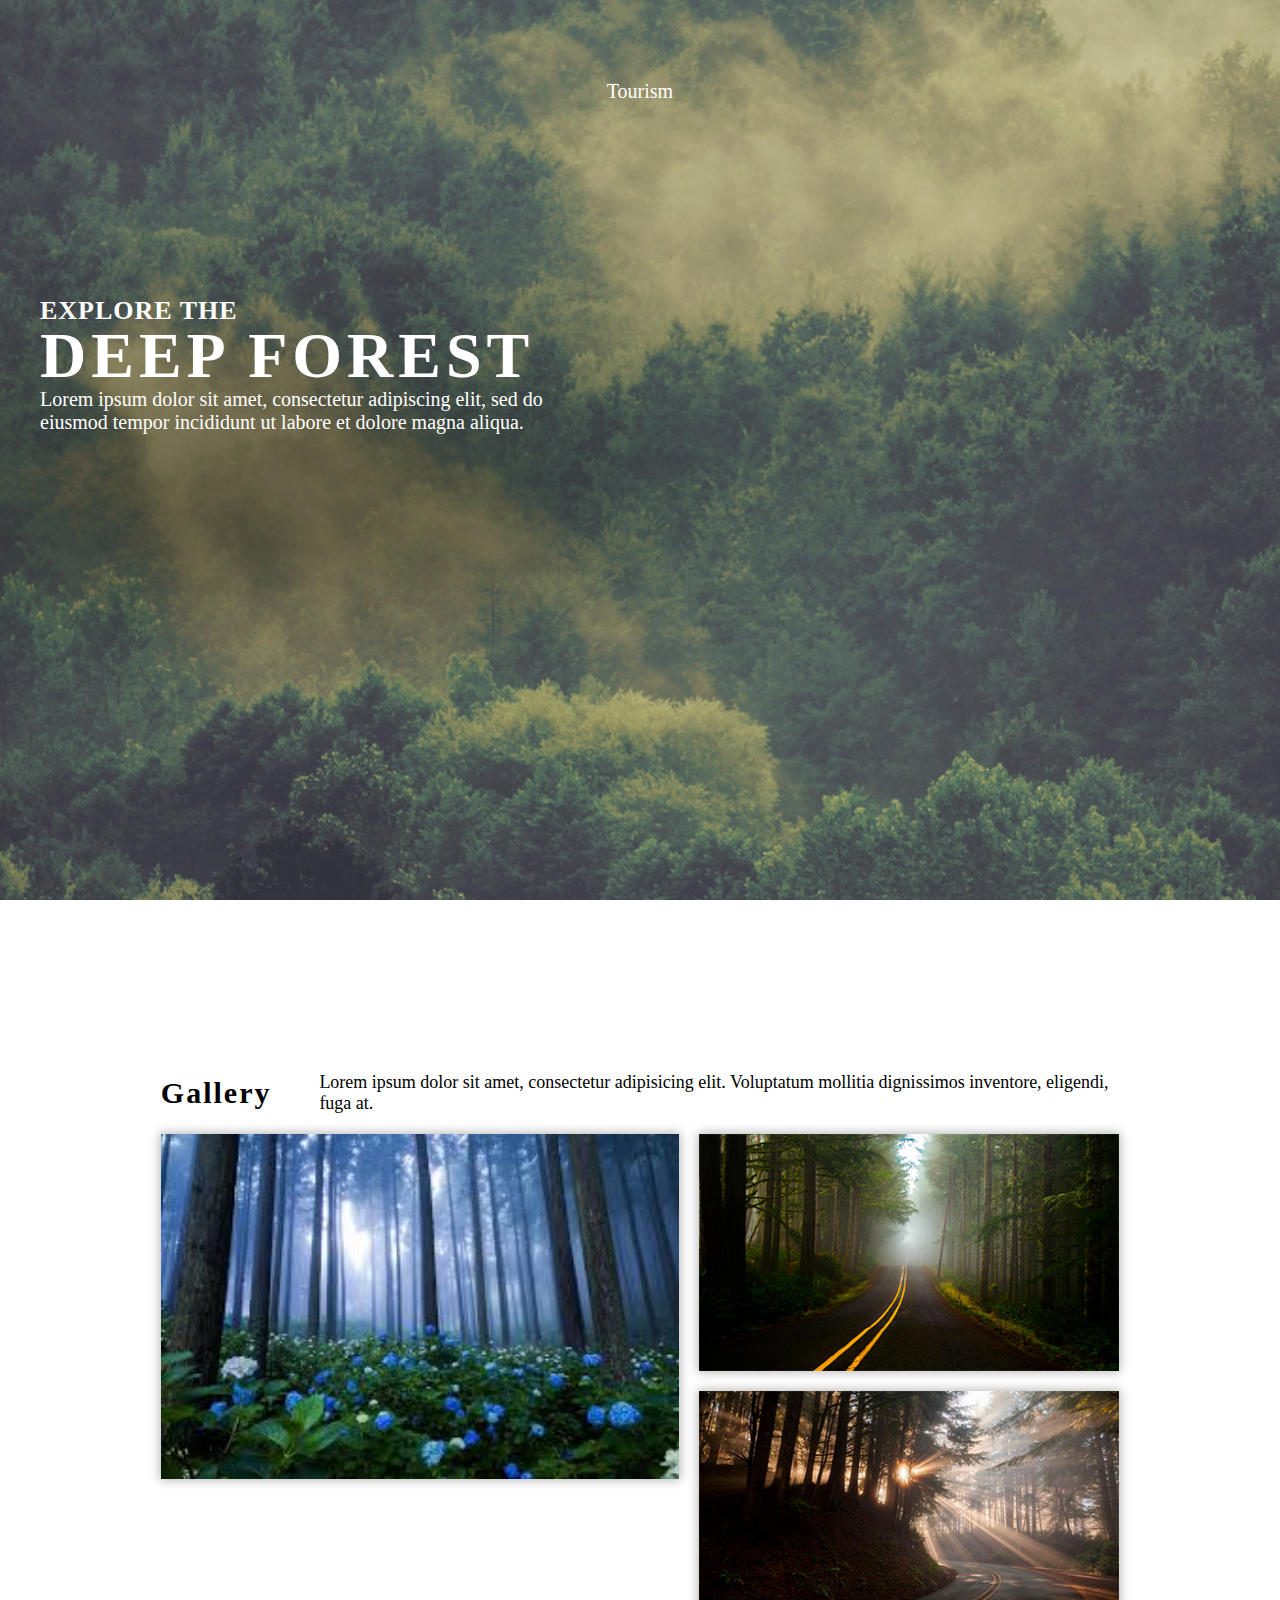
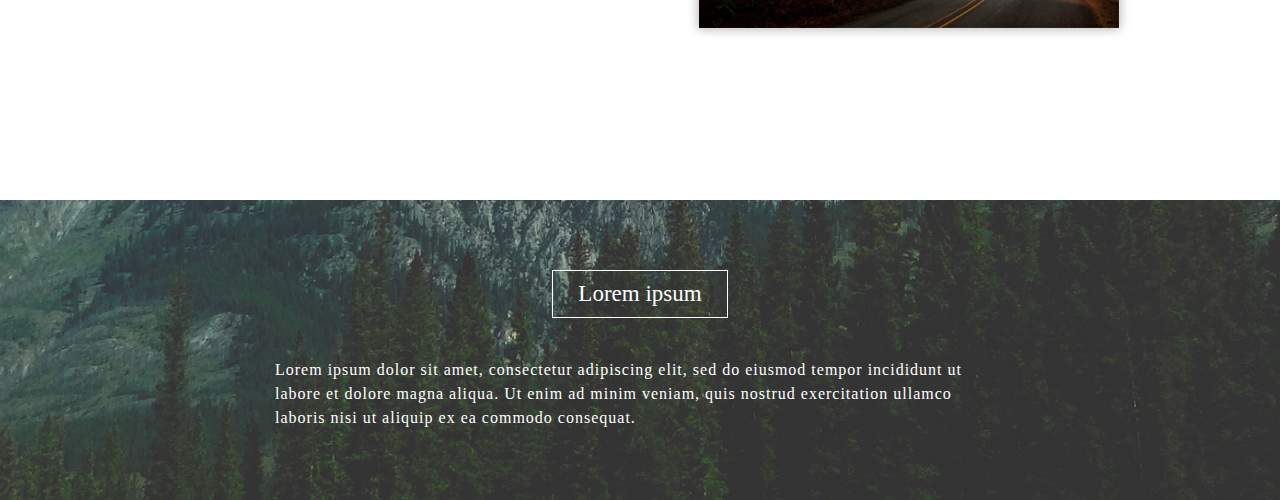
==== turism/index.html @ de05a500 "Add files via upload" ====
<!DOCTYPE html>
<html lang="en">
<head>
	<meta charset="UTF-8">
	<link href="https://fonts.googleapis.com/css?family=Oswald:300,400,500,700&amp;subset=cyrillic" rel="stylesheet">
	<link rel="stylesheet" href="main.css">
	<title>Tourism</title>
</head>
<body>
	<main>
			<div class="conteiner first">
				<p class="tourism">Tourism</p>
				<div class="text-container">
					<p class="first-line">Explore the</p>
					<p class="second-line">Deep forest</p>
					<p class="third-line">Lorem ipsum dolor sit amet, consectetur adipiscing elit, sed do eiusmod tempor incididunt ut labore et dolore magna aliqua.</p>
				</div>
			</div>
			<div class="conteiner second">
				<div class="gallery_container">
					<div class="gallery-text">
						<p class="gallery-header">Gallery</p>
						<p class="gallery-p">Lorem ipsum dolor sit amet, consectetur adipisicing elit. Voluptatum mollitia dignissimos inventore, eligendi, fuga at.</p>
					</div>
					<div class="img-container">
						<img src="img/img_1.jpg" class="img1" alt="forest">
						<div class="wrapper">
							<img src="img/img_2.jpg" alt="road1" class="img2">
							<img src="img/img_3.jpg" alt="road2" class="img3">
						</div>
					</div>
				</div>
			</div>
			<div class="conteiner third">
				<div class="last-container">
					<a href="#" class="last-header">Lorem ipsum</a>
					<p class="last-text">Lorem ipsum dolor sit amet, consectetur adipiscing elit, sed do eiusmod tempor incididunt ut labore et dolore magna aliqua. Ut enim ad minim veniam, quis nostrud exercitation ullamco laboris nisi ut aliquip ex ea commodo consequat.</p>
				</div>
			</div>
		</main>	
</body>
</html>
---- turism/main.css ----
*{
	padding: 0;
	margin: 0;
	box-sizing: border-box;
}
html,body,main{
	height: 100%;
	font-family: font-family: 'Oswald', sans-serif;
}
/* первый экран */
.first{
	height: 100%;
	background-image: url(img/main_bg.jpg);
	background-position: center;
	-webkit-background-size: cover;
	background-size: cover;
}
.first p{
	color: #fff;
}
.tourism{
	width: 100%;
	text-align: center;
	padding-top: 80px;
	font-size: 20px;
}
.text-container{
	width: 40%;
	margin-left: 40px;
	margin-top: 195px;
}
.first-line{
	text-transform: uppercase;
	font-size: 26px;
	font-weight: 700;
	letter-spacing: 1px;
	line-height: 1;
}
.second-line{
	text-transform: uppercase;
	font-size: 64px;
	font-weight: 700;
	letter-spacing: 5px;
	line-height: 1;
}
.third-line{
	font-size: 20px;
}
/* второй экран */
.second{
	height: 100%;
	display: flex;
	justify-content: center;
	-ms-align-items: center;
	align-items: center;
}
.gallery-container{
	width: 60%;
	max-width: 1000px;
}
.img-container{
	width: 100%;
    display: flex;
    -ms-align-items: flex-start;
    align-items: flex-start;
}
img{
	display: block;
	max-width: 100%;
	height: auto;
	box-shadow: 0 0 10px 1px rgba(0,0,0,0.3);
	transition: 1s;
}
img:hover{
	transform: scale(1.1);
	box-shadow: 0 0 20px 5px rgba(0,0,0,0.3);
}
.img1{
	width: 55%;
}
.wrapper{
	margin-left: 20px;
}
.img2{
	margin-bottom: 20px;
}
.gallery-text{
	display: flex;
	justify-content: space-between;
	-ms-align-items: center;
	align-items: center;
	margin-bottom: 20px;
}
.gallery-header{
	font-size: 30px;
	font-weight: 700;
	letter-spacing: 2px;
	line-height: 1;
	margin-right: 5%;
}
.gallery-p{
	font-size: 18px;
}
.last-container{
	display: flex;
	justify-content: center;
	-ms-align-items: center;
	align-items: center;
	flex-direction: column;
	height: 300px;
	padding: 0 25px;
	background-image: url(img/footer_bg.jpg);
	background-position: center;
	-webkit-background-size: cover;
	background-size: cover;
}
.last-header{
	color: #fff;
	font-size: 23px;
	padding: 10px 25px;
	border: 1px solid #fff;
	margin-bottom: 40px;
	text-decoration: none;
	transition: 1s;
}
.last-header:hover{
	background-color: #fff;
	color: black;
	border: 1px solid #000;
}
.last-text{
	color: #fff;
	font-size: 16px;
	line-height: 1.5;
	letter-spacing: 1px;
	padding: 0 250px;
}
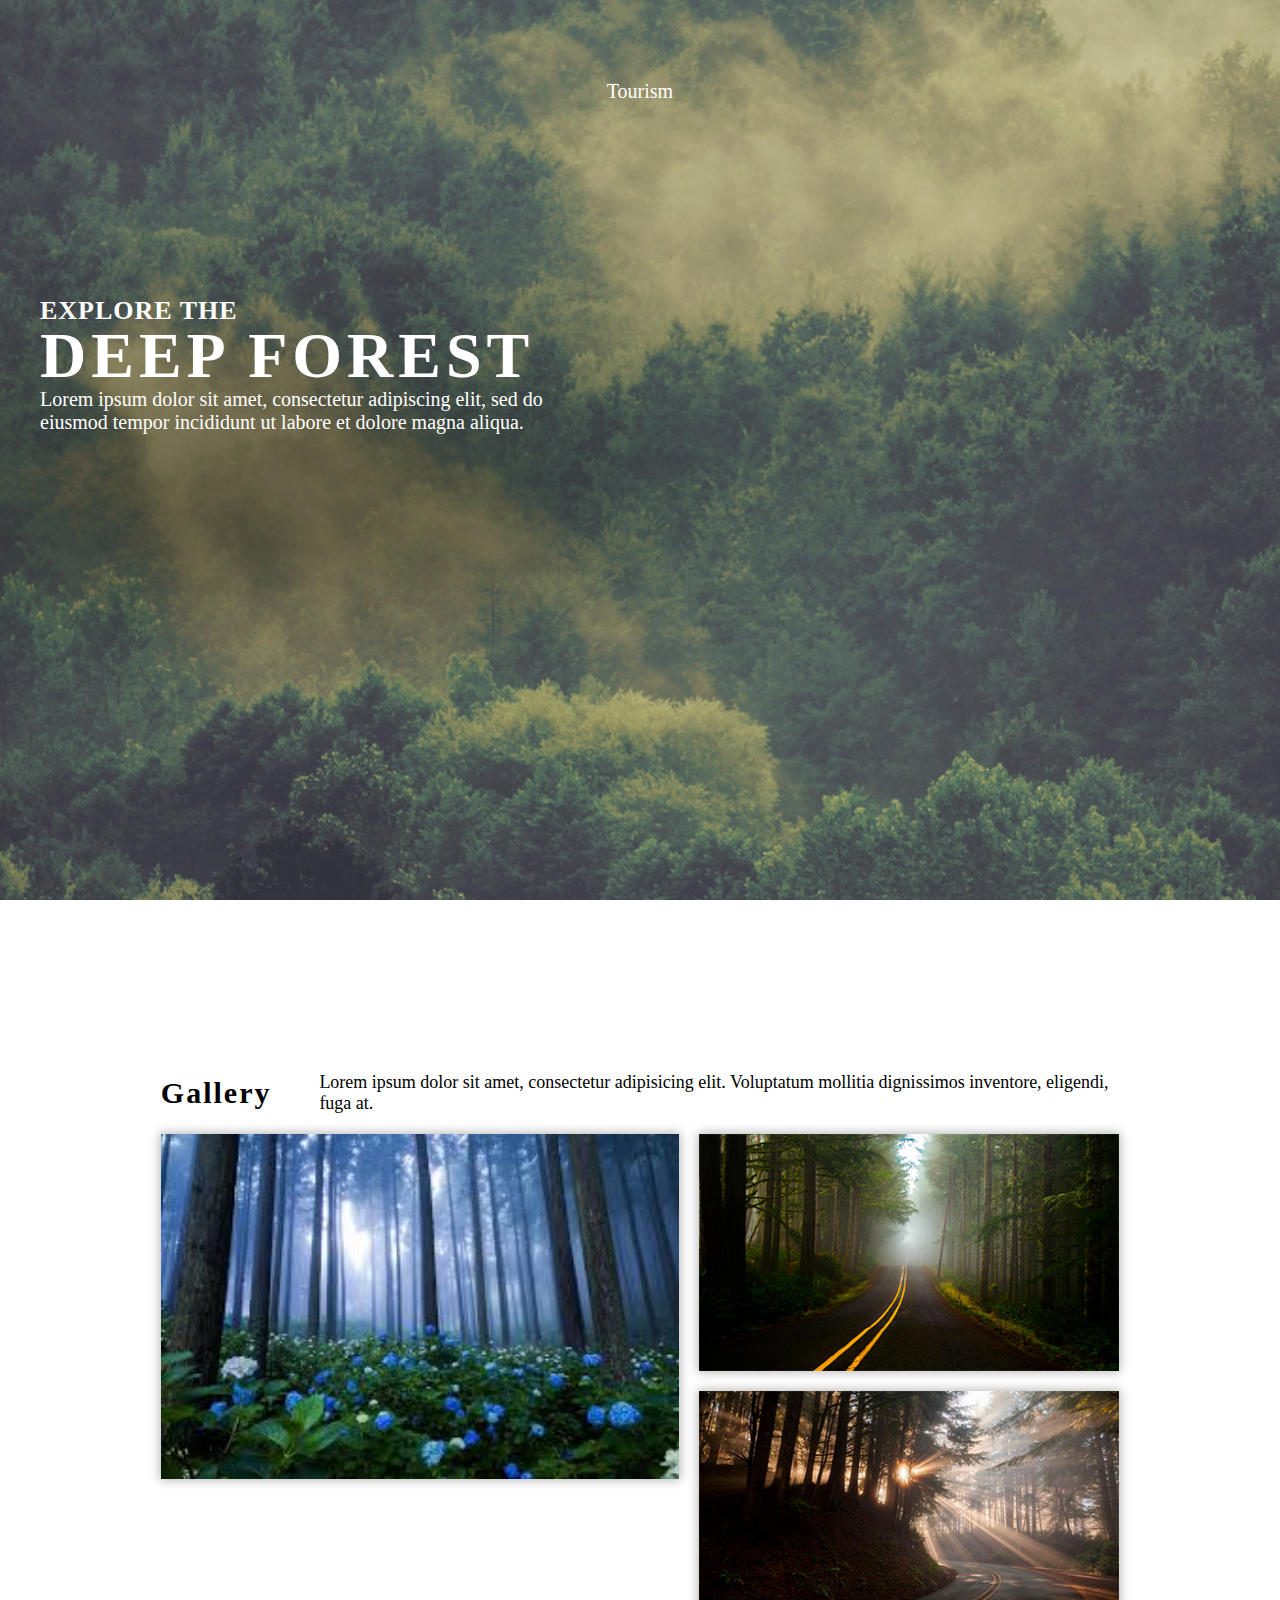
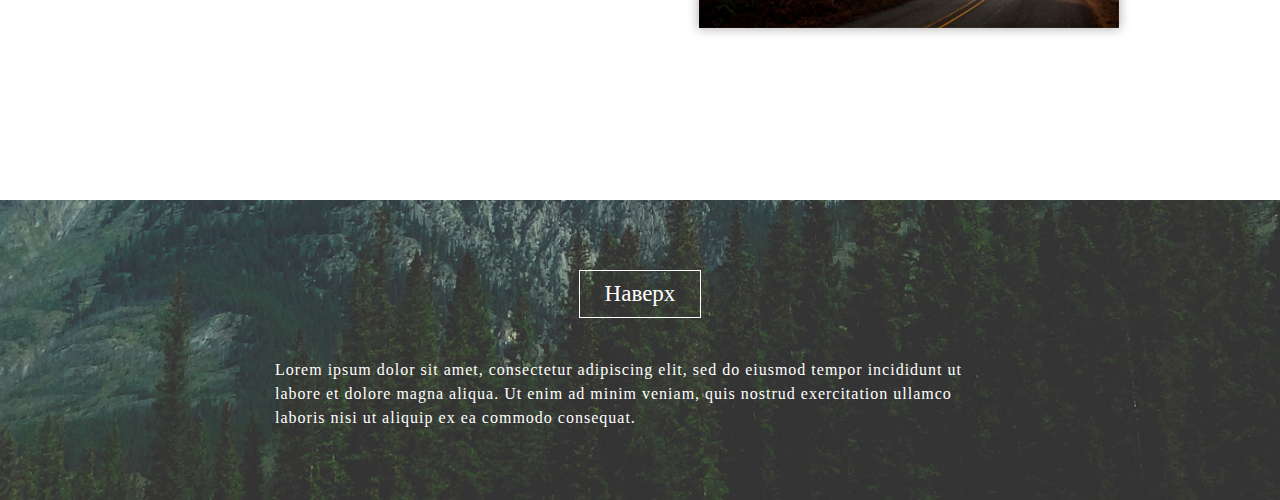
==== commit f77311cd: "Add files via upload" ====
--- a/turism/index.html
+++ b/turism/index.html
@@ -8,7 +8,7 @@
 </head>
 <body>
 	<main>
-			<div class="conteiner first">
+			<div class="conteiner first" id="top">
 				<p class="tourism">Tourism</p>
 				<div class="text-container">
 					<p class="first-line">Explore the</p>
@@ -33,7 +33,7 @@
 			</div>
 			<div class="conteiner third">
 				<div class="last-container">
-					<a href="#" class="last-header">Lorem ipsum</a>
+					<a href="#top" class="last-header">Наверх</a>
 					<p class="last-text">Lorem ipsum dolor sit amet, consectetur adipiscing elit, sed do eiusmod tempor incididunt ut labore et dolore magna aliqua. Ut enim ad minim veniam, quis nostrud exercitation ullamco laboris nisi ut aliquip ex ea commodo consequat.</p>
 				</div>
 			</div>
